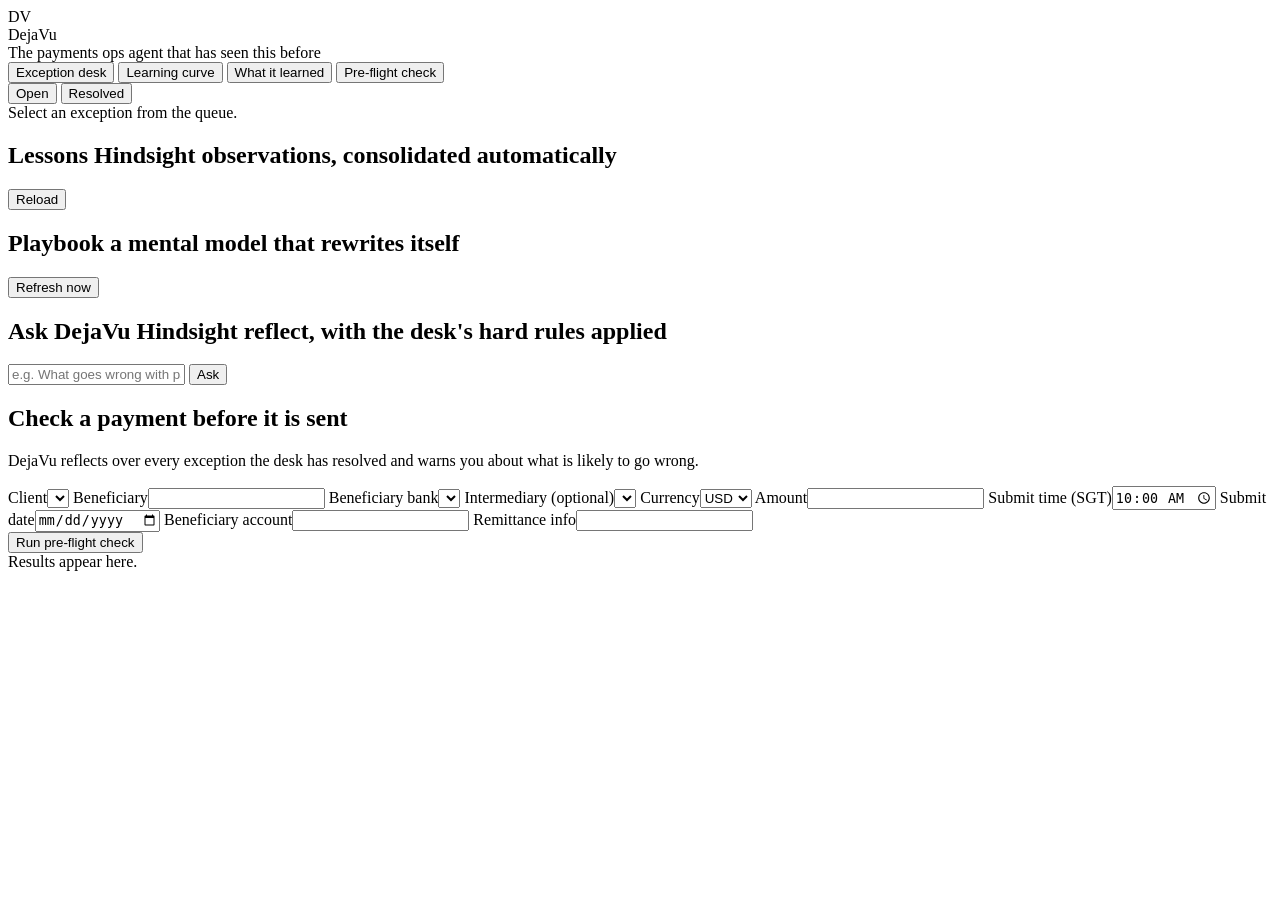
==== app/static/index.html @ 40c4424e "DejaVu: payments-ops agent with Hindsight memory An agent for payment-operations desks that diagnose" ====
<!doctype html>
<html lang="en">
<head>
  <meta charset="utf-8">
  <meta name="viewport" content="width=device-width, initial-scale=1">
  <title>DejaVu · Payment Exceptions Desk</title>
  <link rel="icon" href="data:image/svg+xml,<svg xmlns='http://www.w3.org/2000/svg' viewBox='0 0 64 64'><rect width='64' height='64' rx='14' fill='%230f766e'/><text x='32' y='43' font-size='30' text-anchor='middle' fill='white' font-family='Arial' font-weight='700'>DV</text></svg>">
  <link rel="stylesheet" href="/static/styles.css">
</head>
<body>
  <header class="topbar">
    <div class="brand">
      <div class="logo" aria-hidden="true">DV</div>
      <div>
        <div class="brand-name">DejaVu</div>
        <div class="brand-tag">The payments ops agent that has seen this before</div>
      </div>
    </div>
    <nav class="tabs" role="tablist">
      <button class="tab active" data-tab="desk" role="tab">Exception desk</button>
      <button class="tab" data-tab="curve" role="tab">Learning curve</button>
      <button class="tab" data-tab="learned" role="tab">What it learned</button>
      <button class="tab" data-tab="precheck" role="tab">Pre-flight check</button>
    </nav>
    <div class="status" id="status"></div>
  </header>
  <div id="offline-banner" class="banner hidden"></div>

  <main>
    <!-- ================= DESK ================= -->
    <section id="tab-desk" class="tab-panel active">
      <aside class="queue">
        <div class="queue-head">
          <div class="seg" role="group" aria-label="Queue filter">
            <button class="seg-btn active" data-filter="open">Open <span id="count-open"></span></button>
            <button class="seg-btn" data-filter="resolved">Resolved <span id="count-resolved"></span></button>
          </div>
        </div>
        <div id="queue-list" class="queue-list"></div>
      </aside>
      <section class="case" id="case-panel">
        <div class="empty">Select an exception from the queue.</div>
      </section>
    </section>

    <!-- ================= LEARNING CURVE ================= -->
    <section id="tab-curve" class="tab-panel">
      <div class="panel-wrap" id="curve-panel"></div>
    </section>

    <!-- ================= WHAT IT LEARNED ================= -->
    <section id="tab-learned" class="tab-panel">
      <div class="panel-wrap learned-grid">
        <div class="card">
          <div class="card-head">
            <h2>Lessons <span class="muted small">Hindsight observations, consolidated automatically</span></h2>
            <button class="btn ghost" id="reload-lessons">Reload</button>
          </div>
          <div id="lessons"></div>
        </div>
        <div class="card">
          <div class="card-head">
            <h2>Playbook <span class="muted small">a mental model that rewrites itself</span></h2>
            <button class="btn ghost" id="refresh-playbook">Refresh now</button>
          </div>
          <div id="playbook-meta" class="muted small"></div>
          <div id="playbook" class="markdown"></div>
        </div>
        <div class="card span-2">
          <div class="card-head"><h2>Ask DejaVu <span class="muted small">Hindsight reflect, with the desk's hard rules applied</span></h2></div>
          <form id="ask-form" class="ask-row">
            <input id="ask-input" type="text" placeholder="e.g. What goes wrong with payments to Golconda Commercial Bank?" autocomplete="off">
            <button class="btn primary" type="submit">Ask</button>
          </form>
          <div class="chips" id="ask-suggestions"></div>
          <div id="ask-answer"></div>
        </div>
      </div>
    </section>

    <!-- ================= PRE-FLIGHT ================= -->
    <section id="tab-precheck" class="tab-panel">
      <div class="panel-wrap precheck-grid">
        <div class="card">
          <div class="card-head"><h2>Check a payment before it is sent</h2></div>
          <p class="muted">DejaVu reflects over every exception the desk has resolved and warns you about what is likely to go wrong.</p>
          <div class="chips" id="precheck-presets"></div>
          <form id="precheck-form" class="form-grid">
            <label>Client<select name="client" id="pc-client"></select></label>
            <label>Beneficiary<input name="beneficiary" required></label>
            <label>Beneficiary bank<select name="beneficiary_bank" id="pc-bank"></select></label>
            <label>Intermediary (optional)<select name="intermediary" id="pc-inter"></select></label>
            <label>Currency<select name="currency">
              <option>USD</option><option>INR</option><option>IDR</option><option>EUR</option><option>GBP</option>
              <option>MYR</option><option>PHP</option><option>AED</option></select></label>
            <label>Amount<input name="amount" type="number" min="1" step="0.01" required></label>
            <label>Submit time (SGT)<input name="submit_time_sgt" type="time" value="10:00" required></label>
            <label>Submit date<input name="submit_date" type="date"></label>
            <label>Beneficiary account<input name="beneficiary_account"></label>
            <label class="span-2">Remittance info<input name="remittance_info"></label>
            <div class="span-2"><button class="btn primary" type="submit">Run pre-flight check</button></div>
          </form>
        </div>
        <div class="card" id="precheck-result">
          <div class="empty small">Results appear here.</div>
        </div>
      </div>
    </section>
  </main>

  <div id="toast" class="toast hidden" role="status" aria-live="polite"></div>

  <script src="/static/vendor/chart.umd.min.js"></script>
  <script src="/static/vendor/marked.min.js"></script>
  <script src="/static/vendor/purify.min.js"></script>
  <script src="/static/app.js"></script>
</body>
</html>
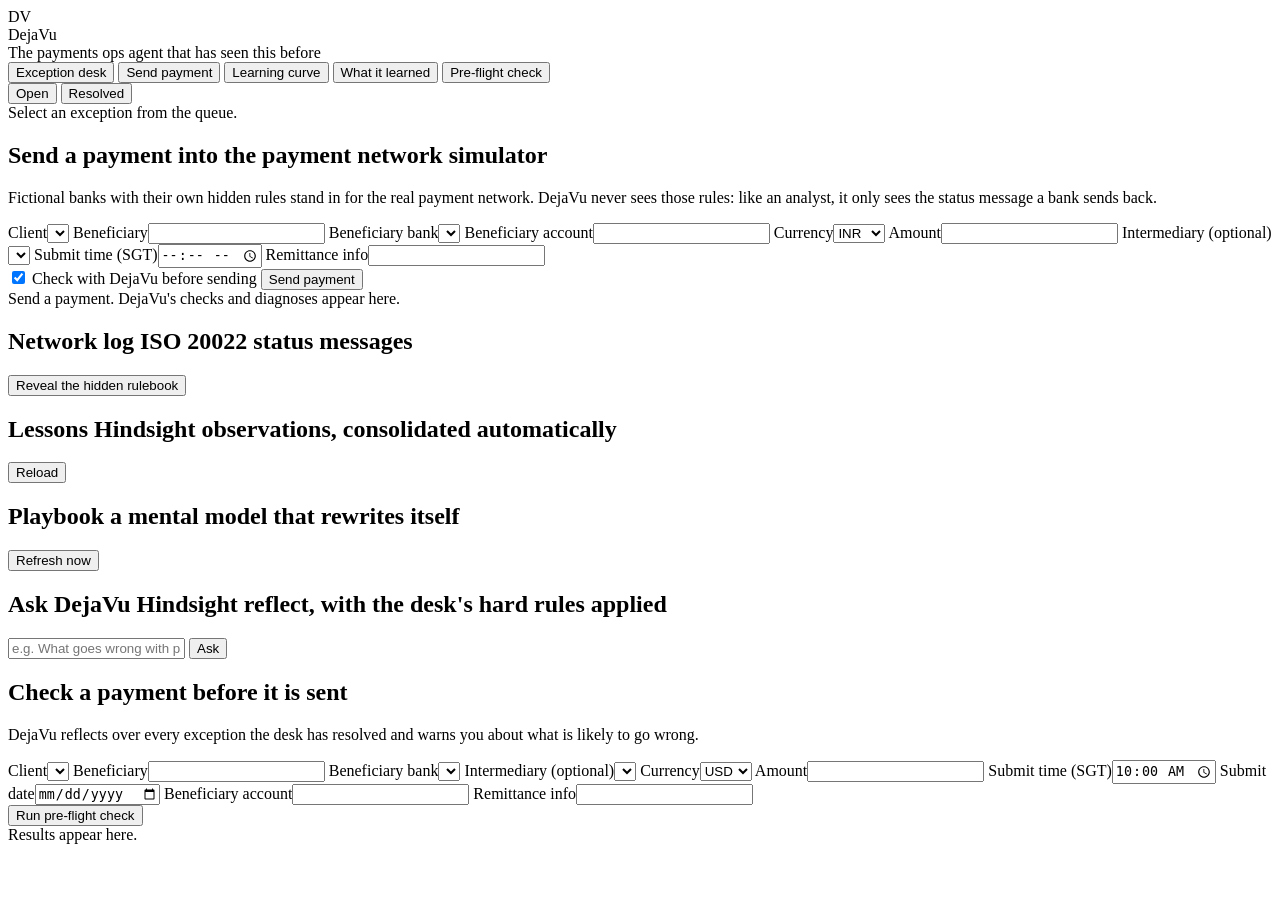
==== commit 87517901: "Add a payment network simulator for live demos A new Send payment tab sends payments into a small si" ====
--- a/app/static/index.html
+++ b/app/static/index.html
@@ -17,7 +17,8 @@
       </div>
     </div>
     <nav class="tabs" role="tablist">
-      <button class="tab active" data-tab="desk" role="tab">Exception desk</button>
+      <button class="tab active" data-tab="desk" role="tab">Exception desk<span class="newdot hidden" id="desk-new"></span></button>
+      <button class="tab" data-tab="network" role="tab">Send payment</button>
       <button class="tab" data-tab="curve" role="tab">Learning curve</button>
       <button class="tab" data-tab="learned" role="tab">What it learned</button>
       <button class="tab" data-tab="precheck" role="tab">Pre-flight check</button>
@@ -41,6 +42,49 @@
       <section class="case" id="case-panel">
         <div class="empty">Select an exception from the queue.</div>
       </section>
+    </section>
+
+    <!-- ================= PAYMENT NETWORK SIMULATOR (live demo) ================= -->
+    <section id="tab-network" class="tab-panel">
+      <div class="panel-wrap network-grid">
+        <div class="card">
+          <div class="card-head"><h2>Send a payment <span class="muted small">into the payment network simulator</span></h2></div>
+          <p class="muted small sim-explain">Fictional banks with their own hidden rules stand in for the real payment network.
+            DejaVu never sees those rules: like an analyst, it only sees the status message a bank sends back.</p>
+          <div class="chips" id="sim-presets"></div>
+          <form id="sim-form" class="form-grid" autocomplete="off">
+            <label>Client<select name="client" id="sim-client"></select></label>
+            <label>Beneficiary<input name="beneficiary" required></label>
+            <label>Beneficiary bank<select name="beneficiary_bank" id="sim-bank"></select></label>
+            <label>Beneficiary account<input name="beneficiary_account" class="mono" required minlength="4"></label>
+            <label>Currency<select name="currency">
+              <option>INR</option><option>USD</option><option>EUR</option><option>GBP</option><option>HKD</option>
+              <option>AED</option><option>IDR</option><option>MYR</option><option>PHP</option></select></label>
+            <label>Amount<input name="amount" type="number" min="1" step="0.01" required></label>
+            <label>Intermediary (optional)<select name="intermediary" id="sim-inter"></select></label>
+            <label>Submit time (SGT)<input name="submit_time_sgt" type="time" required></label>
+            <label class="span-2">Remittance info<input name="remittance_info"></label>
+            <input type="hidden" name="submit_date">
+            <div class="span-2 sim-send-row">
+              <label class="switch" title="Ask DejaVu to check the payment before it leaves the bank">
+                <input type="checkbox" id="sim-check" checked><span class="track"></span> Check with DejaVu before sending
+              </label>
+              <button class="btn primary big" type="submit" id="sim-send">Send payment</button>
+            </div>
+          </form>
+        </div>
+        <div class="net-col">
+          <div class="card sim-panel" id="sim-dejavu">
+            <div class="empty small">Send a payment. DejaVu's checks and diagnoses appear here.</div>
+          </div>
+          <div class="card">
+            <div class="card-head"><h2>Network log <span class="muted small">ISO 20022 status messages</span></h2>
+              <button class="btn ghost" id="sim-rules-btn" type="button">Reveal the hidden rulebook</button></div>
+            <div id="sim-rules" class="rulebook hidden"></div>
+            <div id="sim-log" class="netlog"></div>
+          </div>
+        </div>
+      </div>
     </section>
 
     <!-- ================= LEARNING CURVE ================= -->
